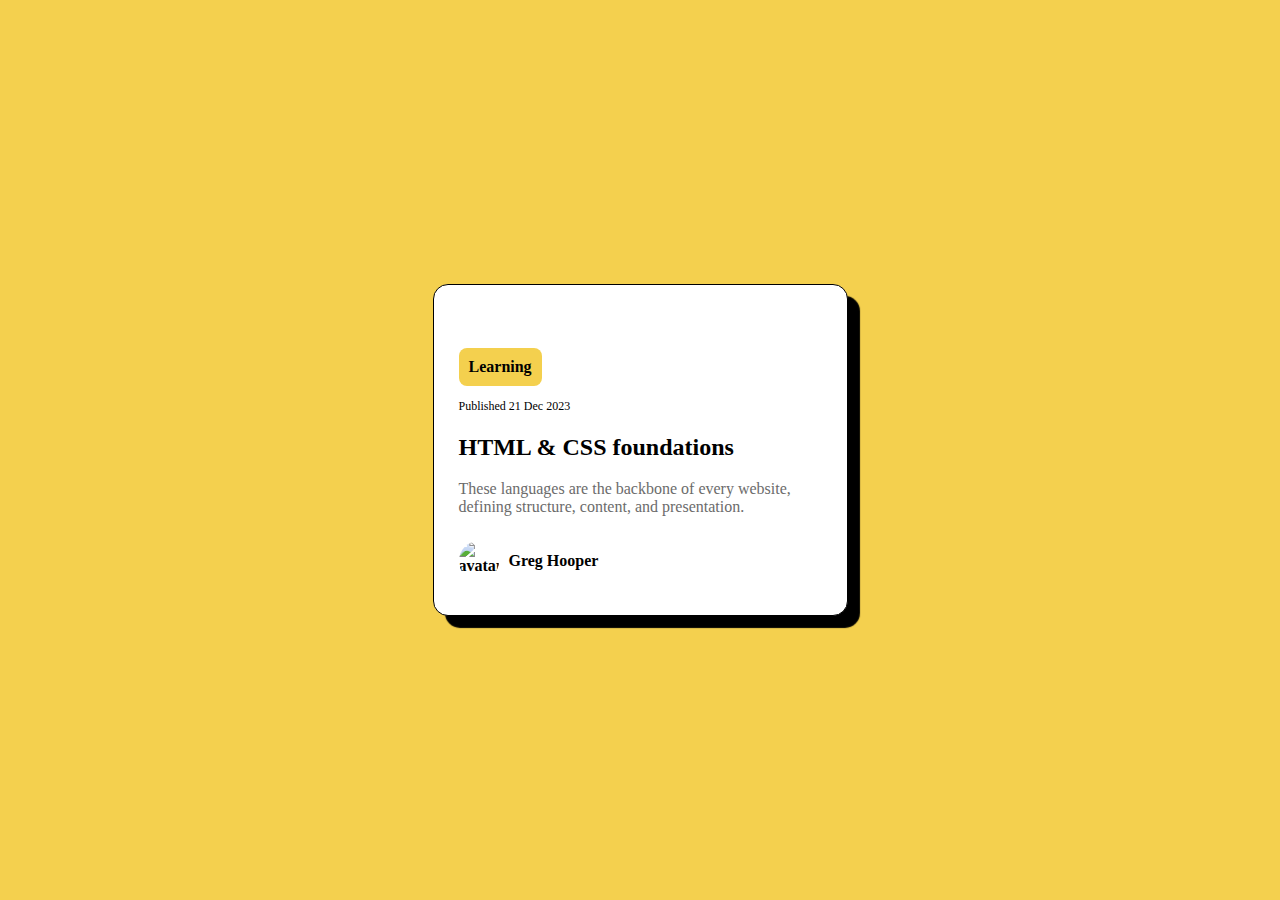
==== blog-preview-card/index.html @ 01434ec8 "processing the challenge" ====
<!DOCTYPE html>
<html lang="en">

<head>
  <meta charset="UTF-8">
  <meta name="viewport" content="width=device-width, initial-scale=1.0">
  <!-- displays site properly based on user's device -->

  <link rel="icon" type="image/png" sizes="32x32" href="./assets/images/favicon-32x32.png">
  <link rel="stylesheet" href="./style.css">
  <title>Frontend Mentor | Blog preview card</title>
</head>

<body>

  <main>
    <img src="./assets/images/illustration-article.svg" alt="">
    <div class="card-body">
      <div class="tags"><span class="tag">Learning</span></div>
      <span class="date">Published 21 Dec 2023</span>
      <h2>HTML & CSS foundations</h2>
      <p>
        These languages are the backbone of every website, defining structure, content, and presentation.
      </p>
    </div>
    <div class="card-footer">
      <img src="./assets/images/image-avatar.webp" alt="avatar">
      <span class="card-author"> Greg Hooper</span>
    </div>
  </main>
</body>

</html>
---- blog-preview-card/style.css ----
*{
    box-sizing: border-box;
  
}
@font-face {
    font-family: 'Figtree';
    src: url('./assets/fonts/Figtree-VariableFont_wght.ttf');
    font-weight: 500;
}
body{
    background-color: hsl(47, 88%, 63%);
    font: 'Figtree', sans-serif;
    margin: 0;
    padding: 0;
    display: flex;
    justify-content: center;
    align-items: center;
    height: 100vh;
    flex-direction: column;
    
  }
  main{
    background-color: white;
    border-radius: 15px;
    box-shadow: 12px 12px 1px rgba(0, 0, 0, 1);
    padding: 25px;
    max-width: 415px;
    border: 1px solid #000;
  }
  img{
    width: 100%;
    border-radius: 15px;
  }
  .card-body{
    margin-bottom: 15px;
    flex-direction: column;
  }
  span{
    margin-top: 20px;
    margin-bottom: 20px;
  }
  .card-body .date{
    font-size: 12px;
  }
    .tag{
    display: inline-block;
    background-color:hsl(47, 88%, 63%); 
    padding: 10px;
    font-weight: bold;
    border-radius: 8px;
    margin-bottom: 10px;
  }
  .card-body p{
    color: hsl(0, 0%, 42%);
  }
  .card-footer{
    display: flex;
    align-items: center;
    gap:10px;
    font-weight: 800;
  }
  .card-footer img{
    width: 40px;
    height: 40px;
    border-radius: 50%;
  }
  @media screen and (max-width: 375px){
    main{
      width: 90%;
      margin: 15px;
    }
    .card-body h2{
        font-size: 1.1rem;
    }
    .card-body p{
        font-size: 1rem;
    }
    
  }
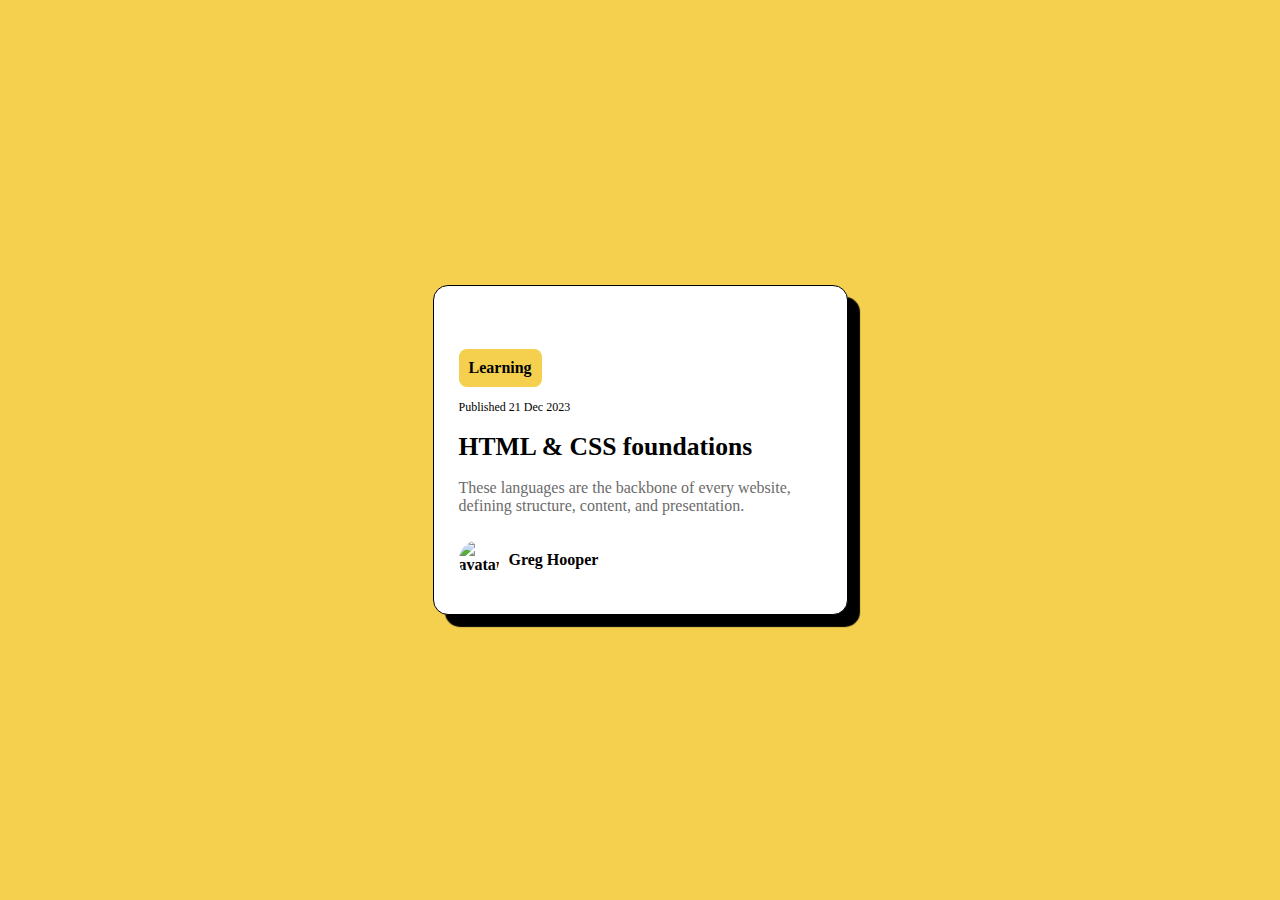
==== commit 7e0ba068: "adding hover effect on the blog card" ====
--- a/blog-preview-card/index.html
+++ b/blog-preview-card/index.html
@@ -14,11 +14,13 @@
 <body>
 
   <main>
-    <img src="./assets/images/illustration-article.svg" alt="">
+    <div class="img-contatiner"> 
+      <img src="./assets/images/illustration-article.svg" alt="">
+    </div>
     <div class="card-body">
       <div class="tags"><span class="tag">Learning</span></div>
       <span class="date">Published 21 Dec 2023</span>
-      <h2>HTML & CSS foundations</h2>
+      <h1>HTML & CSS foundations</h1>
       <p>
         These languages are the backbone of every website, defining structure, content, and presentation.
       </p>
--- a/blog-preview-card/style.css
+++ b/blog-preview-card/style.css
@@ -1,15 +1,18 @@
-*{
-    box-sizing: border-box;
-  
-}
 @font-face {
-    font-family: 'Figtree';
+    font-family: Figtree;
     src: url('./assets/fonts/Figtree-VariableFont_wght.ttf');
     font-weight: 500;
 }
+
+
+*{
+    box-sizing: border-box;
+    transition: all 0.5s ease;
+}
+
 body{
     background-color: hsl(47, 88%, 63%);
-    font: 'Figtree', sans-serif;
+    font-family: Figtree;
     margin: 0;
     padding: 0;
     display: flex;
@@ -28,9 +31,7 @@
     border: 1px solid #000;
   }
   img{
-    width: 100%;
-    border-radius: 15px;
-  }
+    width: 100%;  }
   .card-body{
     margin-bottom: 15px;
     flex-direction: column;
@@ -50,8 +51,22 @@
     border-radius: 8px;
     margin-bottom: 10px;
   }
+  .card-body h1{
+    font-size: 1.6rem;
+    font-weight: 800;
+}
+.img-contatiner{
+    overflow: hidden;
+    border-radius: 15px;
+
+  } 
+  .img-contatiner img:hover{
+    transform: scale(1.1);
+
+  }
   .card-body p{
     color: hsl(0, 0%, 42%);
+    font-size: 16px;
   }
   .card-footer{
     display: flex;
@@ -64,12 +79,16 @@
     height: 40px;
     border-radius: 50%;
   }
+  .card-body h1:hover{
+    font-size: 1.7rem;
+    margin-top: 10px;
+}
   @media screen and (max-width: 375px){
     main{
       width: 90%;
       margin: 15px;
     }
-    .card-body h2{
+    .card-body h1{
         font-size: 1.1rem;
     }
     .card-body p{
